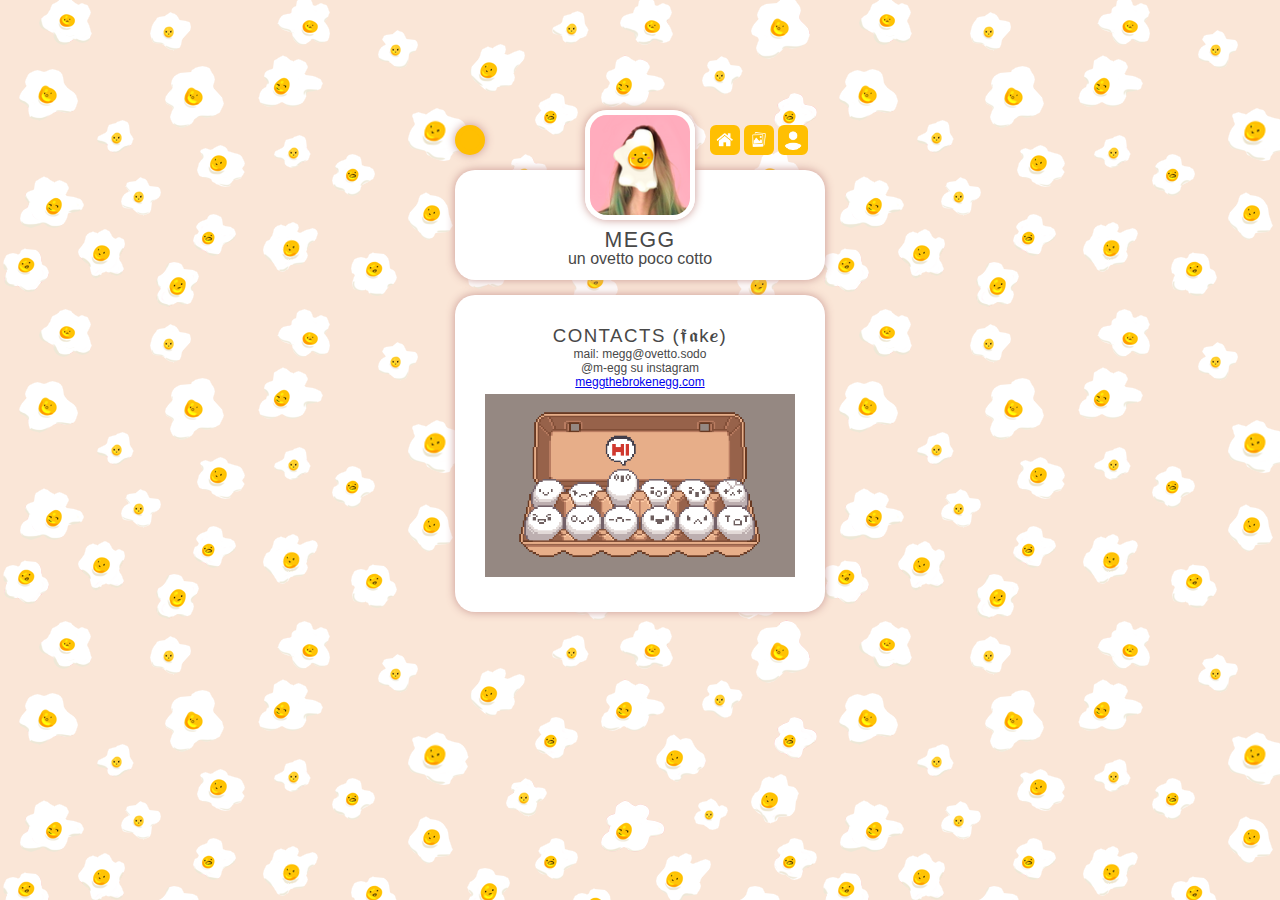
==== contacts.html @ 3734a4d9 "files" ====
<html>

<head>
   <link id="pagestyle" href="styledefault.css" rel="stylesheet">

   <title> it's me, Margherine</title>

 </head>

<body>

  <div id="wrapper">

      <div type="button" class="toggle" onclick="switchstyle()"></div>

      <div id="nav-box">
            <div class="icon">
              <a href="index.html">
                <img class="indexbutton" src="pics/home.png">
                </a>
            </div>

            <div class="icon">
              <a href="gallery.html">
                <img class="gallerybutton" src="pics/gallery.png">
                </a>
            </div>

            <div class="icon">
              <a href="contacts.html">
                  <img class="contactsbutton" src="pics/contacts.png">
                </a>
            </div>

      </div>

      <div id="content-box">
        <div id="contacts">
            <h3>CONTACTS (𝖋𝖆k𝒆)</h3>
            <p>
                mail: megg@ovetto.sodo
              </br>
                @m-egg su instagram
              </br>
                <a href="meggthebrokenegg.com">meggthebrokenegg.com </a>
              </br>
                <img src="pics/eggs.gif">
            </p>
        </div>

      </div>

      <div id= "box">
        <div id= "title">
          <h1 class="text">MEGG</h1>
          <h2 class="text"> un ovetto poco cotto</h2>
        </div>
      </div>

      <img id="propic" src="pics/propic.png">

    </div>


    <script>
        function switchstyle() {
            var style = document.getElementById("pagestyle");
            if (style.href.match("styledefault.css")) {
              style.href = "stylealternate.css";
            }
            else {
              style.href = "styledefault.css";
            }
        }
    </script>
</body>
---- styledefault.css ----
body{
  background-image: url("pics/bg2.png");
  background-repeat: repeat;
  background-color: #fae6d7;
}

#propic{
  height:100px;
  width: 100px;
  border-radius: 20%;
  position:absolute;
  top: calc(25% - 60px);
  left:50%;
  transform: translate(-50%, -50%);
  border: 5px solid white;
  box-shadow:0px 0px 10px #C99893;
}

@keyframes rounding-spin{
  from {transform: translate(-50%,-50%) rotate(0deg); border-radius: 20px}
  to {transform: translate(-50%,-50%) rotate(-360deg); border-radius:100% }
}

#propic:hover{
  animation: rounding-spin 1.5s ease-in-out infinite;
}

#box{
  height:110px;
  width: 370px;
  border-radius: 20px;
  position:absolute;
  left:50%;
  top: 25%;
  transform: translate(-50%,-50%);
  box-shadow:0px 0px 10px #C99893;
  background-color: white;
}

.text{
  font-family: "Raleway", Arial, sans-serif;
  text-align: center;
  line-height: 0;
  font-weight: normal;
  color: #484848;
  padding-top: 5px;
}

#title{
  margin-top:65px;
}

h1{
  font-size: 16pt;
  letter-spacing: 1.5;
}

h2{
  font-size:12pt;
}

#content-box{
  width:370px;
  position:absolute;
  left:50%;
  top: calc(25% + 70px);
  transform: translateX(-50%);
  background-color: white;
  box-shadow:0px 0px 10px #C99893;
  border-radius: 20px;
  padding-bottom: 30px;
  padding-top: 30px;
}

.toggle {
  height: 20px;
  width: 20px;
  border-radius: 50%;
  position:absolute;
  top: calc(25% - 85px);
  left: calc(50% - 170px);
  transform:translate(-50%, -50%);
  background-color: #ffbf02;
  border: 5px solid #ffbf02;
  box-shadow:0px 0px 10px #C99893;
}

#nav-box{
  width:100px;
  height:30px;
  position:absolute;
  top:calc(25% - 85px);
  left:calc(50% + 120px);
  transform:translate(-50%, -50%);
}

.icon{
  display: inline-block;
  height: 20px;
  width: 20px;
  border-radius: 20%;
  background-color: #ffbf02;
  border: 5px solid #ffbf02;
}
.icon img{
  height: 20px;
  width: 20px;
}

.icon:hover{
     background-color: #ffaebe;
     border: 5px solid #ffaebe;
     box-shadow:0px 0px 10px #c99893;
}

#about{
  width:310px;
  padding-left: 30px;
}

p{
  font-family: "Raleway", Arial, sans-serif;
  font-size: 9pt;
  text-align: center;
  margin-top: 0px;
  margin-bottom: 5px;
  color: #484848;
}

h3{
  font-family: "Raleway", Arial, sans-serif;
  font-size: 14pt;
  text-align: center;
  margin-bottom: 0px;
  margin-top: 0px;
  font-weight: normal;
  letter-spacing: 1.5;
  color: #484848;
}

#contacts img{
  width:310px;
  margin-top: 5px;
}

#piclarge{
  width:240px;
  padding-left: 5px;
  border-radius: 20px;
}

#scrollbar{
  width: 60px;
  height: 240px;
  overflow-x: hidden;
  padding-left: 30px;
  float:left;
}

::-webkit-scrollbar {
  width: 6px;
}
::-webkit-scrollbar-button {
  width: 0px;
  height: 0px;
}
::-webkit-scrollbar-thumb {
  background: #ffbf02;
  border-radius: 50px;
}

::-webkit-scrollbar-track {
  background: #f1eeee;
  border-radius: 100px;
}

#scrollbar img{
  object-fit: cover;
  height: 50px;
  width: 50px;
  overflow-y: hidden;
  padding: 1px;
  border-radius: 20%;
}
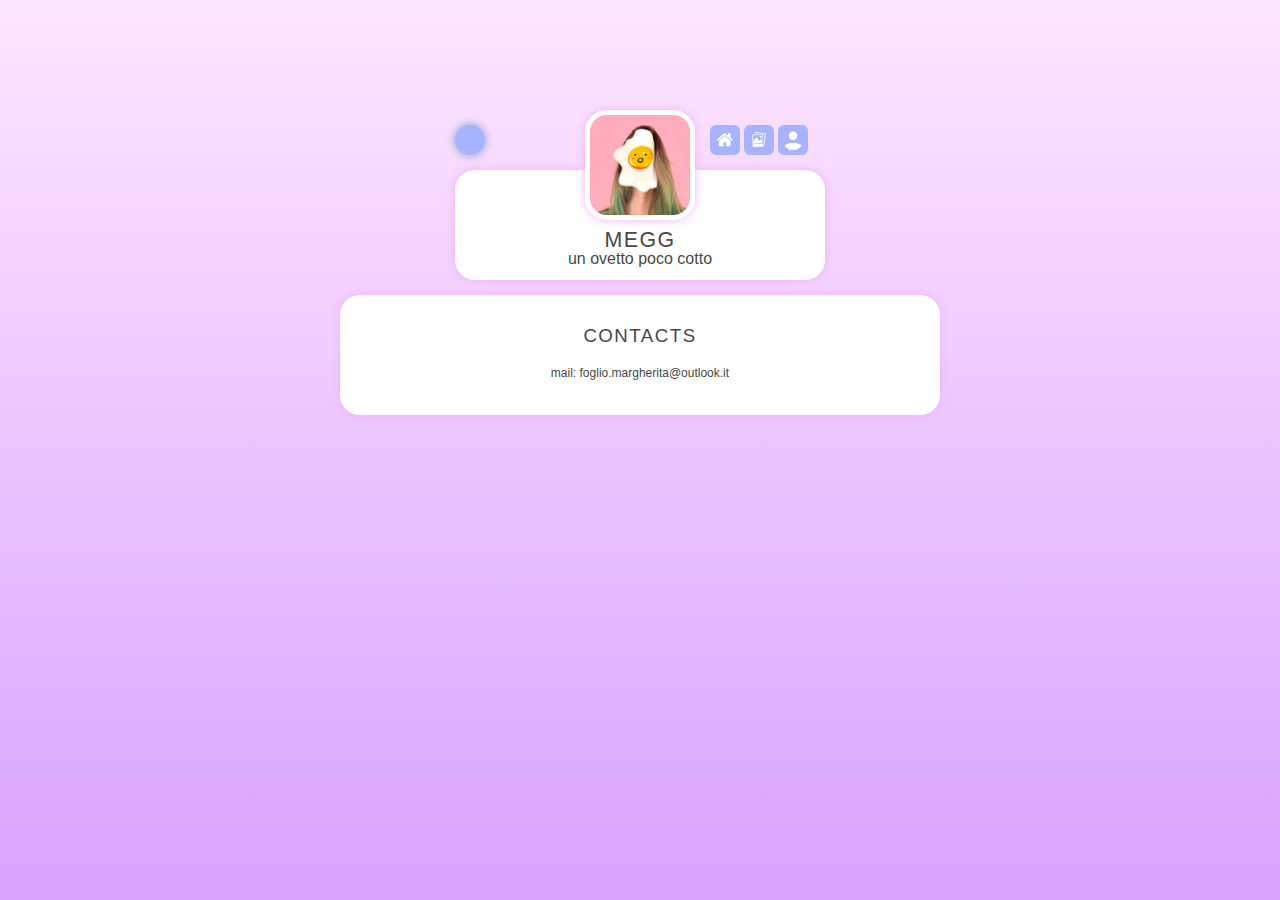
==== commit 9c014cf4: "Add files via upload" ====
--- a/contacts.html
+++ b/contacts.html
@@ -1,76 +1,70 @@
-<html>
-
-<head>
-   <link id="pagestyle" href="styledefault.css" rel="stylesheet">
-
-   <title> it's me, Margherine</title>
-
- </head>
-
-<body>
-
-  <div id="wrapper">
-
-      <div type="button" class="toggle" onclick="switchstyle()"></div>
-
-      <div id="nav-box">
-            <div class="icon">
-              <a href="index.html">
-                <img class="indexbutton" src="pics/home.png">
-                </a>
-            </div>
-
-            <div class="icon">
-              <a href="gallery.html">
-                <img class="gallerybutton" src="pics/gallery.png">
-                </a>
-            </div>
-
-            <div class="icon">
-              <a href="contacts.html">
-                  <img class="contactsbutton" src="pics/contacts.png">
-                </a>
-            </div>
-
-      </div>
-
-      <div id="content-box">
-        <div id="contacts">
-            <h3>CONTACTS (𝖋𝖆k𝒆)</h3>
-            <p>
-                mail: megg@ovetto.sodo
-              </br>
-                @m-egg su instagram
-              </br>
-                <a href="meggthebrokenegg.com">meggthebrokenegg.com </a>
-              </br>
-                <img src="pics/eggs.gif">
-            </p>
-        </div>
-
-      </div>
-
-      <div id= "box">
-        <div id= "title">
-          <h1 class="text">MEGG</h1>
-          <h2 class="text"> un ovetto poco cotto</h2>
-        </div>
-      </div>
-
-      <img id="propic" src="pics/propic.png">
-
-    </div>
-
-
-    <script>
-        function switchstyle() {
-            var style = document.getElementById("pagestyle");
-            if (style.href.match("styledefault.css")) {
-              style.href = "stylealternate.css";
-            }
-            else {
-              style.href = "styledefault.css";
-            }
-        }
-    </script>
-</body>
+<html>
+
+<head>
+   <link id="pagestyle" href="styledefault.css" rel="stylesheet">
+
+   <title> it's me, Margherine</title>
+
+ </head>
+
+<body>
+
+  <div id="wrapper">
+
+      <div type="button" class="toggle" onclick="switchstyle()"></div>
+
+      <div id="nav-box">
+            <div class="icon">
+              <a href="index.html">
+                <img class="indexbutton" src="pics/home.png">
+                </a>
+            </div>
+
+            <div class="icon">
+              <a href="gallery.html">
+                <img class="gallerybutton" src="pics/gallery.png">
+                </a>
+            </div>
+
+            <div class="icon">
+              <a href="contacts.html">
+                  <img class="contactsbutton" src="pics/contacts.png">
+                </a>
+            </div>
+
+      </div>
+
+      <div id="content-box">
+        <div id="contacts">
+            <h3>CONTACTS</h3>
+            <p>
+                mail: foglio.margherita@outlook.it
+            </p>
+        </div>
+
+      </div>
+
+      <div id= "box">
+        <div id= "title">
+          <h1 class="text">MEGG</h1>
+          <h2 class="text"> un ovetto poco cotto</h2>
+        </div>
+      </div>
+
+      <img id="propic" src="pics/propic.png">
+
+    </div>
+
+
+    <script>
+        function switchstyle() {
+            var style = document.getElementById("pagestyle");
+            if (style.href.match("styledefault.css")) {
+              style.href = "stylealternate.css";
+            }
+            else {
+              style.href = "styledefault.css";
+            }
+        }
+    </script>
+</body>
--- a/styledefault.css
+++ b/styledefault.css
@@ -1,184 +1,199 @@
-body{
-  background-image: url("pics/bg2.png");
-  background-repeat: repeat;
-  background-color: #fae6d7;
-}
-
-#propic{
-  height:100px;
-  width: 100px;
-  border-radius: 20%;
-  position:absolute;
-  top: calc(25% - 60px);
-  left:50%;
-  transform: translate(-50%, -50%);
-  border: 5px solid white;
-  box-shadow:0px 0px 10px #C99893;
-}
-
-@keyframes rounding-spin{
-  from {transform: translate(-50%,-50%) rotate(0deg); border-radius: 20px}
-  to {transform: translate(-50%,-50%) rotate(-360deg); border-radius:100% }
-}
-
-#propic:hover{
-  animation: rounding-spin 1.5s ease-in-out infinite;
-}
-
-#box{
-  height:110px;
-  width: 370px;
-  border-radius: 20px;
-  position:absolute;
-  left:50%;
-  top: 25%;
-  transform: translate(-50%,-50%);
-  box-shadow:0px 0px 10px #C99893;
-  background-color: white;
-}
-
-.text{
-  font-family: "Raleway", Arial, sans-serif;
-  text-align: center;
-  line-height: 0;
-  font-weight: normal;
-  color: #484848;
-  padding-top: 5px;
-}
-
-#title{
-  margin-top:65px;
-}
-
-h1{
-  font-size: 16pt;
-  letter-spacing: 1.5;
-}
-
-h2{
-  font-size:12pt;
-}
-
-#content-box{
-  width:370px;
-  position:absolute;
-  left:50%;
-  top: calc(25% + 70px);
-  transform: translateX(-50%);
-  background-color: white;
-  box-shadow:0px 0px 10px #C99893;
-  border-radius: 20px;
-  padding-bottom: 30px;
-  padding-top: 30px;
-}
-
-.toggle {
-  height: 20px;
-  width: 20px;
-  border-radius: 50%;
-  position:absolute;
-  top: calc(25% - 85px);
-  left: calc(50% - 170px);
-  transform:translate(-50%, -50%);
-  background-color: #ffbf02;
-  border: 5px solid #ffbf02;
-  box-shadow:0px 0px 10px #C99893;
-}
-
-#nav-box{
-  width:100px;
-  height:30px;
-  position:absolute;
-  top:calc(25% - 85px);
-  left:calc(50% + 120px);
-  transform:translate(-50%, -50%);
-}
-
-.icon{
-  display: inline-block;
-  height: 20px;
-  width: 20px;
-  border-radius: 20%;
-  background-color: #ffbf02;
-  border: 5px solid #ffbf02;
-}
-.icon img{
-  height: 20px;
-  width: 20px;
-}
-
-.icon:hover{
-     background-color: #ffaebe;
-     border: 5px solid #ffaebe;
-     box-shadow:0px 0px 10px #c99893;
-}
-
-#about{
-  width:310px;
-  padding-left: 30px;
-}
-
-p{
-  font-family: "Raleway", Arial, sans-serif;
-  font-size: 9pt;
-  text-align: center;
-  margin-top: 0px;
-  margin-bottom: 5px;
-  color: #484848;
-}
-
-h3{
-  font-family: "Raleway", Arial, sans-serif;
-  font-size: 14pt;
-  text-align: center;
-  margin-bottom: 0px;
-  margin-top: 0px;
-  font-weight: normal;
-  letter-spacing: 1.5;
-  color: #484848;
-}
-
-#contacts img{
-  width:310px;
-  margin-top: 5px;
-}
-
-#piclarge{
-  width:240px;
-  padding-left: 5px;
-  border-radius: 20px;
-}
-
-#scrollbar{
-  width: 60px;
-  height: 240px;
-  overflow-x: hidden;
-  padding-left: 30px;
-  float:left;
-}
-
-::-webkit-scrollbar {
-  width: 6px;
-}
-::-webkit-scrollbar-button {
-  width: 0px;
-  height: 0px;
-}
-::-webkit-scrollbar-thumb {
-  background: #ffbf02;
-  border-radius: 50px;
-}
-
-::-webkit-scrollbar-track {
-  background: #f1eeee;
-  border-radius: 100px;
-}
-
-#scrollbar img{
-  object-fit: cover;
-  height: 50px;
-  width: 50px;
-  overflow-y: hidden;
-  padding: 1px;
-  border-radius: 20%;
-}
+body{
+  text-align: justify;
+  background-repeat: repeat;
+  background-color: #fee7ff;
+  background-image: linear-gradient(180deg, transparent, #d8a2ff);
+}
+
+#propic{
+  height:100px;
+  width: 100px;
+  border-radius: 20%;
+  position:absolute;
+  top: calc(25% - 60px);
+  left:50%;
+  transform: translate(-50%, -50%);
+  border: 5px solid white;
+  box-shadow:0px 0px 10px #f1b2f5;
+}
+
+@keyframes rounding-spin{
+  from {transform: translate(-50%,-50%) rotate(0deg); border-radius: 20px}
+  to {transform: translate(-50%,-50%) rotate(-360deg); border-radius:100% }
+}
+
+@keyframes spin{
+  from: {transform: rotate(0deg); border-radius: 20px}
+  to {transform: rotate(360deg); border-radius: 100px}
+}
+
+#propic:hover{
+  animation: rounding-spin 1.5s ease-in-out infinite;
+}
+
+#box{
+  height:110px;
+  width: 370px;
+  border-radius: 20px;
+  position:absolute;
+  left:50%;
+  top: 25%;
+  transform: translate(-50%,-50%);
+  box-shadow:0px 0px 10px #f1b2f5;
+  background-color: white;
+}
+
+.text{
+  font-family: "Raleway", Arial, sans-serif;
+  text-align: center;
+  line-height: 0;
+  font-weight: normal;
+  color: #484848;
+  padding-top: 5px;
+}
+
+#title{
+  margin-top:65px;
+}
+
+h1{
+  font-size: 16pt;
+  letter-spacing: 1.5;
+}
+
+h2{
+  font-size:12pt;
+}
+
+#content-box{
+  text-align: center;
+  width:600px;
+  position:absolute;
+  left:50%;
+  top: calc(25% + 70px);
+  transform: translateX(-50%);
+  background-color: white;
+  box-shadow:0px 0px 10px #f1b2f5;
+  border-radius: 20px;
+  padding-bottom: 30px;
+  padding-top: 30px;
+}
+
+.toggle {
+  height: 20px;
+  width: 20px;
+  border-radius: 50%;
+  position:absolute;
+  top: calc(25% - 85px);
+  left: calc(50% - 170px);
+  transform:translate(-50%, -50%);
+  background-color: #a7b3ff;
+  border: 5px solid #a7b3ff;
+  box-shadow:0px 0px 10px #7a9fc1;
+}
+
+@keyframes pulse {
+  from {transform: translate(-50%, -50%) scale(1);}
+  to {transform: translate(-50%, -50%) scale(1.2);}
+}
+
+.toggle:hover{
+  animation: pulse 0.5s ease-in-out infinite alternate;
+}
+
+#nav-box{
+  width:100px;
+  height:30px;
+  position:absolute;
+  top:calc(25% - 85px);
+  left:calc(50% + 120px);
+  transform:translate(-50%, -50%);
+}
+
+.icon{
+  display: inline-block;
+  height: 20px;
+  width: 20px;
+  border-radius: 20%;
+  background-color: #a7b3ff;
+  border: 5px solid #a7b3ff;
+}
+.icon img{
+  height: 20px;
+  width: 20px;
+}
+
+.icon:hover{
+     background-color: #caa5ff;
+     border: 5px solid #caa5ff;
+     box-shadow:0px 0px 10px #7a9fc1;
+     animation: spin 1s ease-in-out infinite;
+}
+
+#about{
+  text-align: justify;
+  width:540px;
+  padding-left: 30px;
+}
+
+p{
+  font-family: "Raleway", Arial, sans-serif;
+  font-size: 9pt;
+  margin-top: 0px;
+  margin-bottom: 5px;
+  color: #484848;
+}
+
+h3{
+  font-family: "Raleway", Arial, sans-serif;
+  font-size: 14pt;
+  text-align: center;
+  margin-top: 0px;
+  font-weight: normal;
+  letter-spacing: 1.5;
+  color: #484848;
+}
+
+#contacts img{
+  width:310px;
+  margin-top: 5px;
+}
+
+#piclarge{
+  width:480px;
+  border-radius: 20px;
+}
+
+#scrollbar{
+  width: 60px;
+  height: 240px;
+  overflow-x: hidden;
+  padding-left: 15px;
+  float:left;
+}
+
+::-webkit-scrollbar {
+  width: 6px;
+}
+::-webkit-scrollbar-button {
+  width: 0px;
+  height: 0px;
+}
+::-webkit-scrollbar-thumb {
+  background: #ffbf02;
+  border-radius: 50px;
+}
+
+::-webkit-scrollbar-track {
+  background: #f1eeee;
+  border-radius: 100px;
+}
+
+#scrollbar img{
+  object-fit: cover;
+  height: 50px;
+  width: 50px;
+  overflow-y: hidden;
+  padding: 1px;
+  border-radius: 20%;
+}
